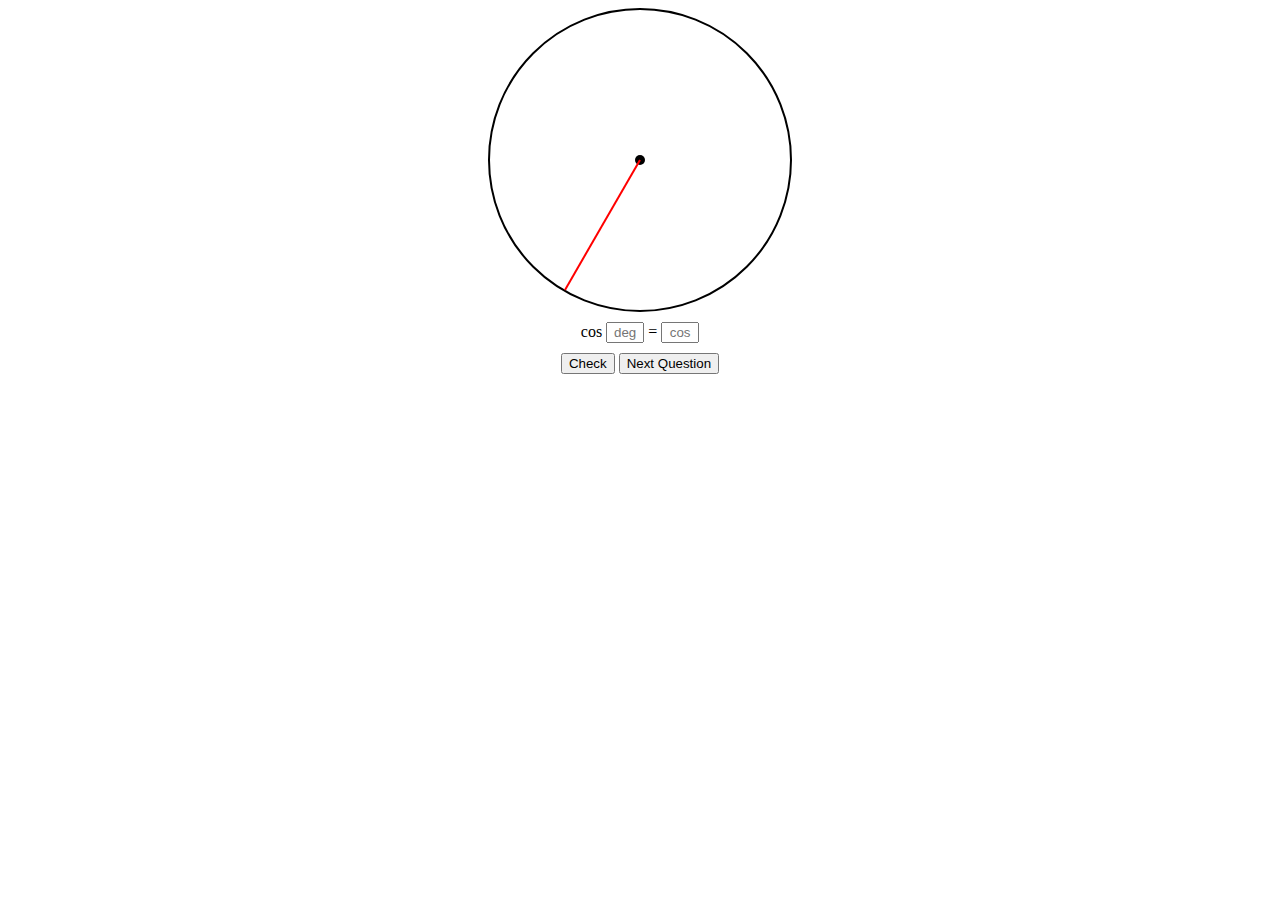
==== cos.html @ 3719d868 "add files" ====
<!DOCTYPE html>
<html lang="en">

<head>
    <meta charset="UTF-8">
    <meta name="viewport" content="width=device-width, initial-scale=1.0">
    <title>Give Cosine Ratio, in Degrees with Diagram</title>
    <link rel="stylesheet" href="styles.css">
</head>

<body>
    <div id="unitCircle">
        <div id="center"></div>
        <div id="line"></div>
    </div>
    <div>
        <label for="degInput">cos</label>
        <input type="text" id="degInput" placeholder="deg">
        <label for="cosInput">=</label>
        <input type="text" id="cosInput" placeholder="cos">
    </div>
    <button onclick="checkValues()">Check</button>
    <button onclick="nextQuestion()">Next Question</button>
    <div id="resultText"></div>

    <script>
        const specialAngles = [0, 30, 45, 60, 90, 120, 135, 150, 180, 210, 225, 240, 270, 300, 315, 330, 360];
        let currentAngle = 0;

        function generateRandomAngle() {
            currentAngle = specialAngles[Math.floor(Math.random() * specialAngles.length)];
            document.getElementById('line').style.transform = `rotate(${-currentAngle + 90}deg)`;
        }

        function checkValues() {
            const userCosValue = document.getElementById('cosInput').value;

            var degrees = currentAngle;
            var result = Math.pow(2 * Math.cos(degrees * Math.PI / 180), 2).toFixed(4).replace(/\.?0+$/, "");
            var final;

            if (degrees > 90 && degrees < 270) {
                final = `-√${result}/2`;
            } else {
                final = `√${result}/2`;
            }

            if (result === "4") {
                final = "1";
            } else if (result === "1") {
                final = "1/2";
            } else if (result === "0") {
                final = "0";
            }

            const correctCosValue = final;
            if (userCosValue === correctCosValue) {
                document.getElementById('resultText').textContent = 'Correct!';
            } else {
                document.getElementById('resultText').textContent = `Incorrect. The correct answer is cos${currentAngle}=${correctCosValue}.`;
            }
        }

        function nextQuestion() {
            generateRandomAngle();
            document.getElementById('cosInput').value = '';
            document.getElementById('resultText').textContent = '';
        }

        generateRandomAngle();
    </script>
</body>

</html>
---- styles.css ----
body {
    text-align: center;
}

body>div {
    margin: 10px;
}


#unitCircle {
    position: relative;
    width: 300px;
    height: 300px;
    border: 2px solid #000;
    border-radius: 50%;
    margin: 0 auto;
}

#center {
    position: absolute;
    width: 10px;
    height: 10px;
    background-color: #000;
    border-radius: 50%;
    left: 145px;
    top: 145px;
}

#line {
    position: absolute;
    width: 2px;
    height: 150px;
    background-color: #FF0000;
    left: 149px;
    top: 0;
    transform-origin: 50% 0%;
    transform: rotate(0deg);
    transform-origin: 50% 100%;
}

#angleText {
    font-size: 18px;
    margin: 10px;
}

#resultText {
    font-size: 18px;
    margin: 10px;
}

input {
    width: 30px;
    text-align: center;
}
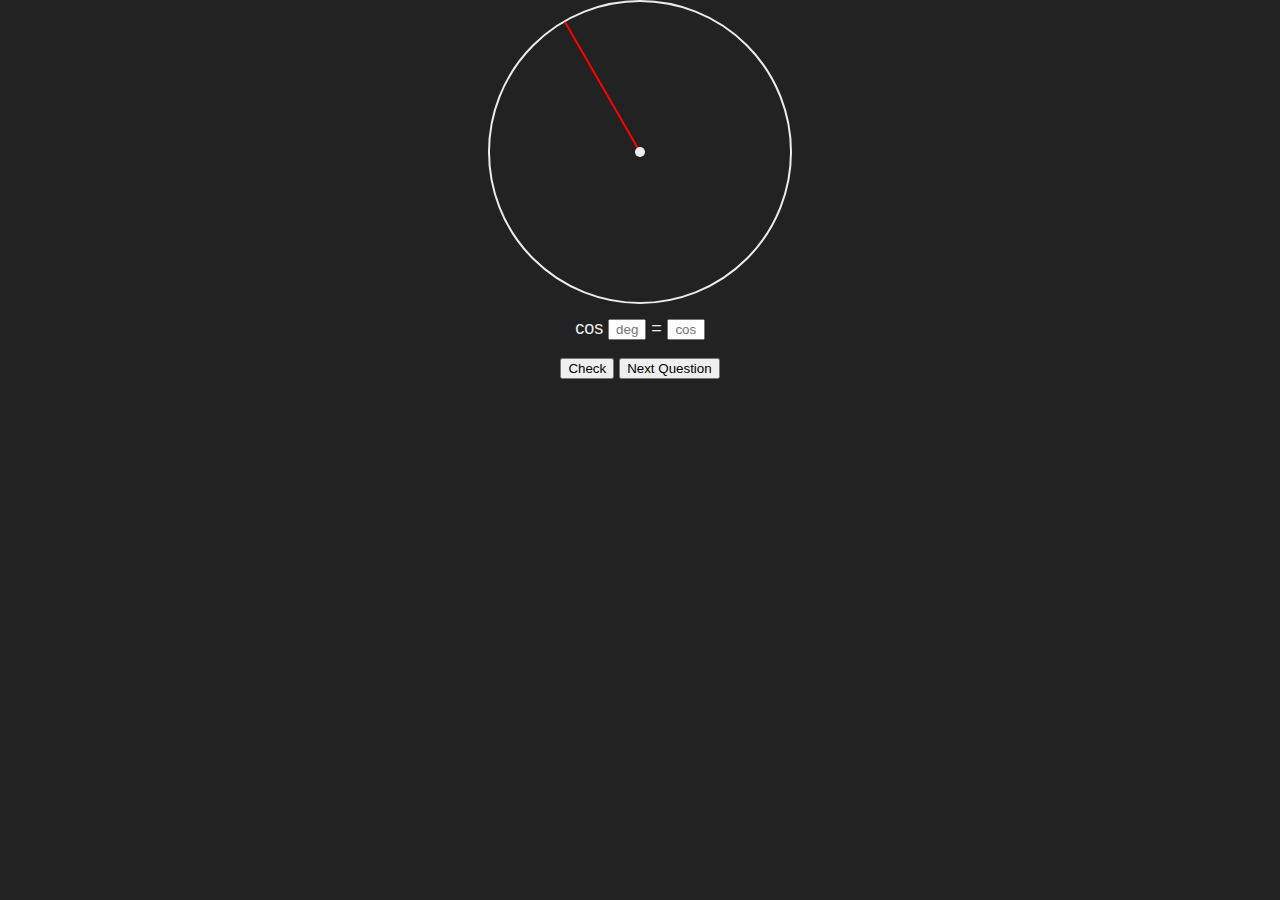
==== commit 62136361: "make it pretty" ====
--- a/cos.html
+++ b/cos.html
@@ -8,9 +8,9 @@
     <link rel="stylesheet" href="styles.css">
 </head>
 
-<body>
+<body id="center">
     <div id="unitCircle">
-        <div id="center"></div>
+        <div id="centerDot"></div>
         <div id="line"></div>
     </div>
     <div>
@@ -57,7 +57,7 @@
             if (userCosValue === correctCosValue) {
                 document.getElementById('resultText').textContent = 'Correct!';
             } else {
-                document.getElementById('resultText').textContent = `Incorrect. The correct answer is cos${currentAngle}=${correctCosValue}.`;
+                document.getElementById('resultText').textContent = `Incorrect. The correct answer is cos${currentAngle} = ${correctCosValue}.`;
             }
         }
 
--- a/styles.css
+++ b/styles.css
@@ -1,29 +1,53 @@
+:root {
+    background: var(--background, #222);
+    --text: #ececec;
+    --highlight: #6577ff;
+}
+
 body {
+    max-width: 650px;
+    margin: 0 auto;
+    color: var(--text);
+    font: 18px/1.6 Helvetica, Arial, sans-serif;
+}
+
+body#center {
     text-align: center;
 }
 
-body>div {
-    margin: 10px;
+h1,
+h2,
+h3 {
+    line-height: 1.4;
 }
 
+a,
+a:visited {
+    color: var(--highlight);
+}
+
+body>div {
+    margin: 10px 0;
+}
 
 #unitCircle {
     position: relative;
     width: 300px;
     height: 300px;
-    border: 2px solid #000;
+    border: 2px solid var(--text);
     border-radius: 50%;
     margin: 0 auto;
 }
 
-#center {
+#centerDot {
     position: absolute;
     width: 10px;
     height: 10px;
-    background-color: #000;
+    background-color: var(--text);
     border-radius: 50%;
     left: 145px;
     top: 145px;
+    z-index: 2;
 }
 
 #line {
@@ -36,6 +60,7 @@
     transform-origin: 50% 0%;
     transform: rotate(0deg);
     transform-origin: 50% 100%;
+    z-index: 1;
 }
 
 #angleText {
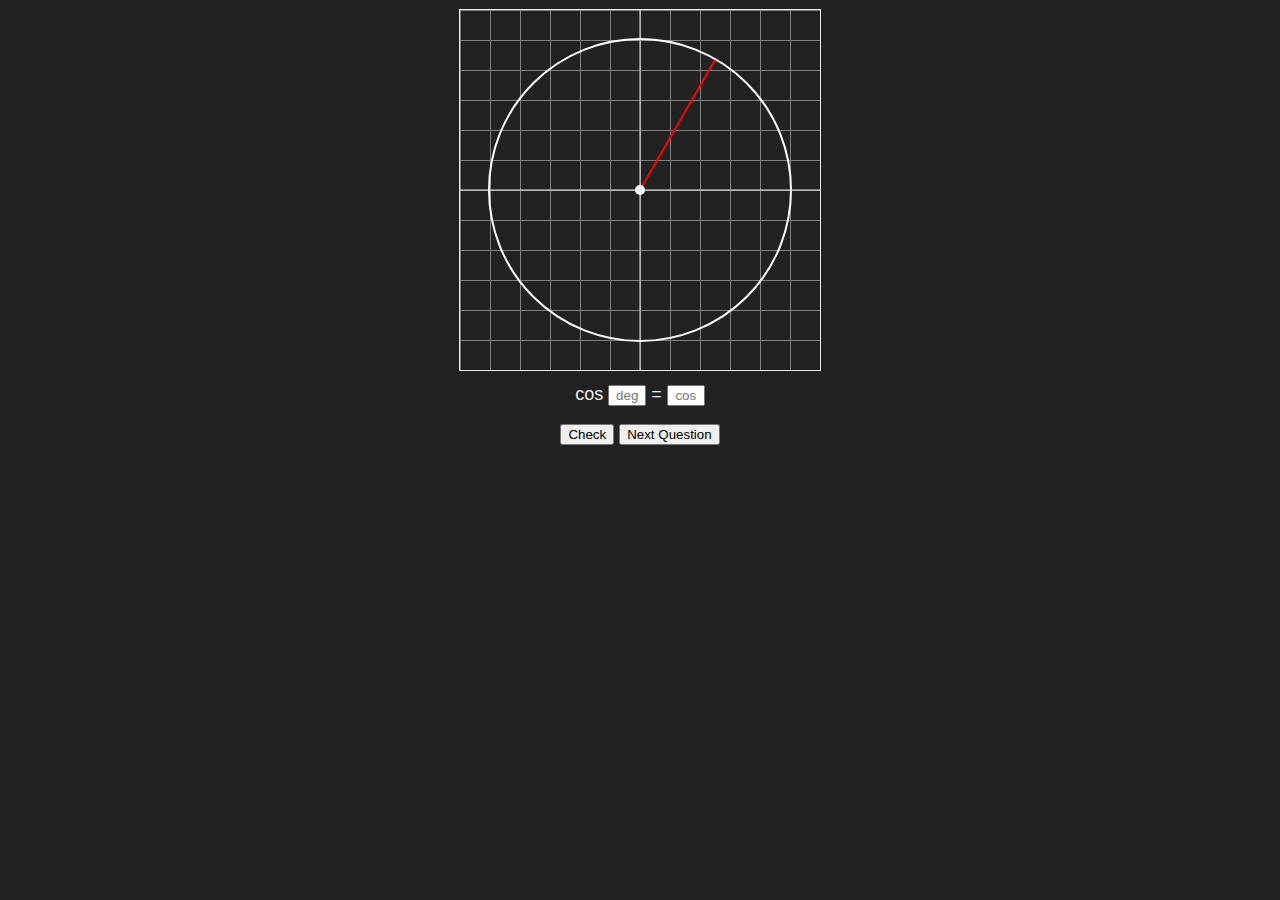
==== commit c4e55ab7: "add graph around unit circle" ====
--- a/cos.html
+++ b/cos.html
@@ -9,9 +9,11 @@
 </head>
 
 <body id="center">
-    <div id="unitCircle">
-        <div id="centerDot"></div>
-        <div id="line"></div>
+    <div id="graph">
+        <div id="unitCircle">
+            <div id="centerDot"></div>
+            <div id="line"></div>
+        </div>
     </div>
     <div>
         <label for="degInput">cos</label>
--- a/styles.css
+++ b/styles.css
@@ -30,24 +30,60 @@
     margin: 10px 0;
 }
 
+#graph {
+    position: relative;
+    width: 360px;
+    height: 360px;
+    outline: 1px solid var(--text);
+    margin: 10px auto;
+    background-size: 30px 30px;
+    background-image:
+        linear-gradient(to right, gray 1px, transparent 1px),
+        linear-gradient(to bottom, gray 1px, transparent 1px);
+    z-index: 0;
+}
+
+#graph::before {
+    content: "";
+    position: absolute;
+    width: 1px;
+    height: 100%;
+    background: var(--text);
+    left: 50%;
+    top: 0;
+    transform: translateX(-50%);
+}
+
+#graph::after {
+    content: "";
+    position: absolute;
+    width: 100%;
+    height: 1px;
+    background: var(--text);
+    left: 0;
+    top: 50%;
+    transform: translateY(-50%);
+}
+
 #unitCircle {
     position: relative;
     width: 300px;
     height: 300px;
-    border: 2px solid var(--text);
+    outline: 2px solid white;
     border-radius: 50%;
     margin: 0 auto;
+    transform: translateY(30px);
 }
 
 #centerDot {
     position: absolute;
     width: 10px;
     height: 10px;
-    background-color: var(--text);
+    background-color: white;
     border-radius: 50%;
     left: 145px;
     top: 145px;
-    z-index: 2;
+    z-index: 12;
 }
 
 #line {
@@ -60,7 +96,7 @@
     transform-origin: 50% 0%;
     transform: rotate(0deg);
     transform-origin: 50% 100%;
-    z-index: 1;
+    z-index: 10;
 }
 
 #angleText {
